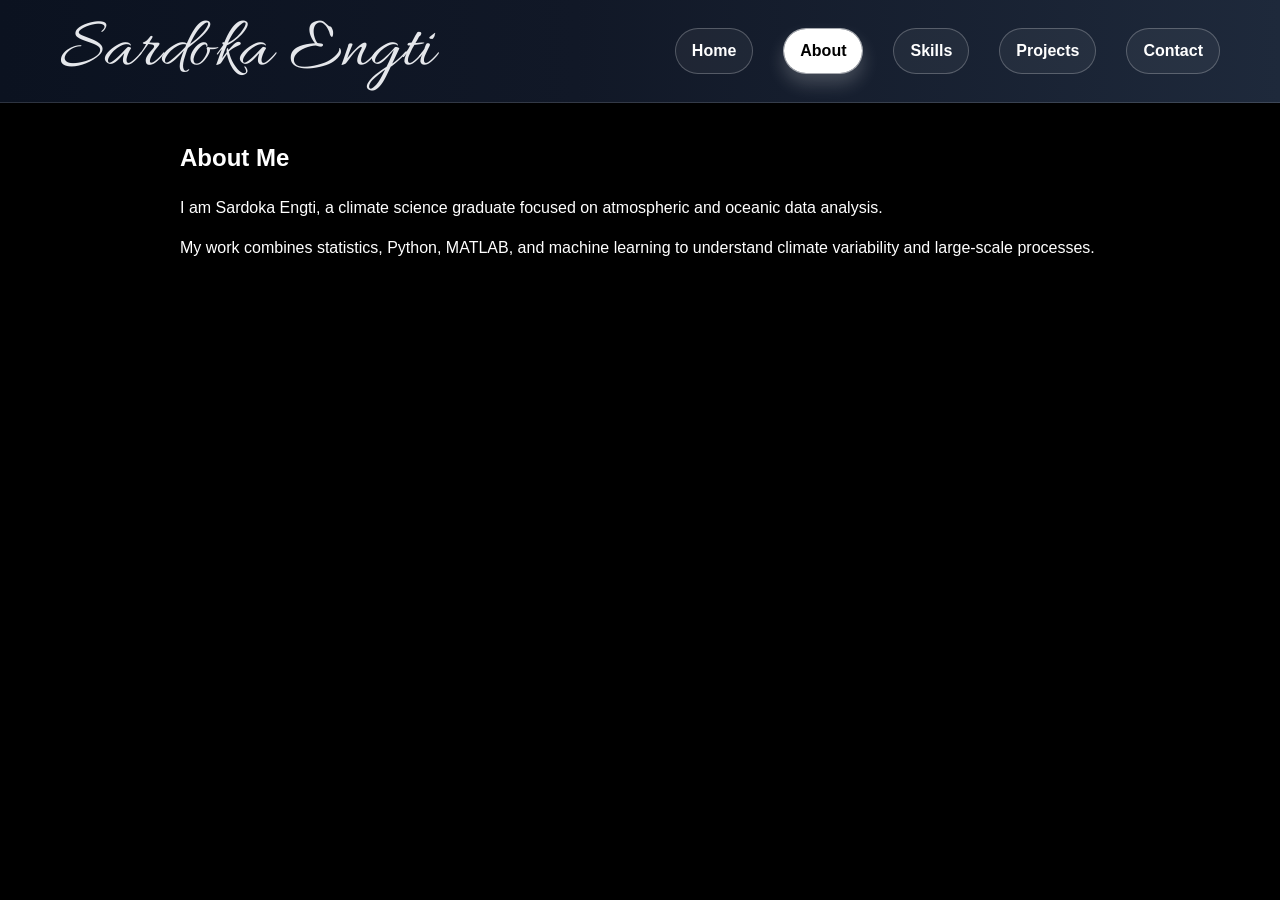
==== about.html @ 3e54db05 "Add files via upload" ====
<!DOCTYPE html>
<html lang="en">
<head>
    <meta charset="UTF-8">
    <meta name="viewport" content="width=device-width, initial-scale=1.0">
    <title>About | Sardoka Engti</title>
    <link rel="stylesheet" href="style.css">
</head>
<body>
    <header>
    <nav class="navbar">
        <h2 class="logo"><a href="index.html">Sardoka Engti</a></h2>
        <ul class="nav-links">
            <li><a href="index.html">Home</a></li>
            <li><a href="about.html" class="active" aria-current="page">About</a></li>
            <li><a href="skills.html">Skills</a></li>
            <li><a href="project.html">Projects</a></li>
            <li><a href="contacts.html">Contact</a></li>
        </ul>
    </nav>
    </header>

    <section class="section reveal">
        <h1 class="reveal">About Me</h1>
        <p class="reveal">I am Sardoka Engti, a climate science graduate focused on atmospheric and oceanic data analysis.</p>
        <p class="reveal">My work combines statistics, Python, MATLAB, and machine learning to understand climate variability and large-scale processes.</p>
    </section>

    <script src="script.js"></script>
</body>
</html>
---- style.css ----
@import url("https://fonts.googleapis.com/css2?family=Allura&display=swap");

/* HEADER */ 
* {
    box-sizing: border-box;
}

body {
    margin: 0;
    font-family: Arial, sans-serif;
    line-height: 1.5;
    color: #ffffff;
    background: #000000;
}

html {
    scroll-padding-top: 100px;
}
header {
    position: fixed;
    top: 0;
    left: 0;
    width: 100%;
    background: linear-gradient(90deg, #0b1220, #111827 45%, #1e293b);
    padding: 15px 60px;
    display: flex;
    align-items: center;
    z-index: 1000;
    border-bottom: 1px solid rgba(255, 255, 255, 0.14);
    box-shadow: 0 6px 24px rgba(0, 0, 0, 0.35);
}

/* NAVBAR CONTAINER */
.navbar {
    display: flex;
    align-items: center;
    justify-content: space-between;
    width: 100%;
}
.section {
    max-width: 960px;
    margin: 0 auto;
    padding: 120px 20px 36px;
}
/* LOGO */
.logo {
    font-family: "Allura", cursive;
    font-size: 72px;
    font-weight: 400;
    line-height: 1;
    letter-spacing: 0.5px;
    color: #e5e7eb;
    margin: 0;
}

.logo a {
    color: inherit;
    text-decoration: none;
}

/* NAV LINKS */
.nav-links {
    list-style: none;
    display: flex;
    gap: 30px;   /* better than margin-right */
    margin: 0;
    padding: 0;
    flex-wrap: wrap;
    align-items: center;
}

.nav-links li {
    display: flex;
}

/* LINK STYLE */
.nav-links a {
    position: relative;
    isolation: isolate;
    overflow: hidden;
    display: inline-flex;
    align-items: center;
    justify-content: center;
    min-height: 42px;
    padding: 10px 16px;
    border-radius: 999px;
    text-decoration: none;
    color: white;
    font-size: 16px;
    font-weight: 600;
    border: 1px solid rgba(255, 255, 255, 0.24);
    background: rgba(255, 255, 255, 0.05);
    transition: transform 0.22s ease, color 0.22s ease, border-color 0.22s ease, box-shadow 0.22s ease, font-size 0.22s ease;
}

.nav-links a::before {
    content: "";
    position: absolute;
    inset: 0;
    z-index: -1;
    opacity: 0;
    background: #ffffff;
    transition: opacity 0.25s ease;
}

/* HOVER EFFECT */
.nav-links a:hover {
    color: #000000;
    transform: translateY(-2px);
    border-color: rgba(255, 255, 255, 0.5);
    box-shadow: 0 10px 18px rgba(255, 255, 255, 0.2);
    font-size: 18px;
}

.nav-links a:hover::before,
.nav-links a.active::before,
.nav-links a:focus-visible::before {
    opacity: 1;
}

.nav-links a.active {
    color: #000000;
    border-color: rgba(255, 255, 255, 0.6);
    box-shadow: 0 10px 18px rgba(255, 255, 255, 0.2);
}

.nav-links a:focus-visible {
    outline: 2px solid #67e8f9;
    outline-offset: 2px;
}

.hero {
    width: 100%;
    max-width: none;
    margin: 0;
    min-height: 100vh;
    min-height: 100svh;
    padding: 140px 5vw 48px;
    color: #ffffff;
    border-radius: 0;
    background:
        radial-gradient(circle at 20% 25%, rgba(34, 211, 238, 0.12), rgba(0, 0, 0, 0) 42%),
        radial-gradient(circle at 80% 75%, rgba(59, 130, 246, 0.1), rgba(0, 0, 0, 0) 40%),
        #000000;
    --sweep-x: -180px;
    --sweep-y: -120px;
    --sweep-opacity: 0.16;
    background-size: 140% 140%;
    animation: hero-bg-pan 14s ease-in-out infinite alternate;
    position: relative;
    overflow: hidden;
    isolation: isolate;
    display: flex;
    flex-direction: column;
    justify-content: center;
}

.hero::before,
.hero::after {
    content: "";
    position: absolute;
    border-radius: 50%;
    filter: blur(16px);
    z-index: -1;
    opacity: 0.5;
}

.hero::before {
    width: 420px;
    height: 420px;
    top: -120px;
    left: -80px;
    background: radial-gradient(circle, rgba(34, 211, 238, 0.25) 0%, rgba(0, 0, 0, 0) 70%);
    animation: drift-one 9s ease-in-out infinite alternate;
}

.hero::after {
    width: 380px;
    height: 380px;
    bottom: -120px;
    right: -80px;
    background: radial-gradient(circle, rgba(59, 130, 246, 0.22) 0%, rgba(0, 0, 0, 0) 72%);
    animation: drift-two 11s ease-in-out infinite alternate;
}

.hero .cinematic-layer {
    position: absolute;
    inset: -20%;
    pointer-events: none;
    z-index: -1;
    background:
        conic-gradient(from 120deg at 50% 50%, rgba(34, 211, 238, 0.1), rgba(0, 0, 0, 0) 28%, rgba(59, 130, 246, 0.08) 52%, rgba(0, 0, 0, 0) 78%, rgba(34, 211, 238, 0.1)),
        repeating-radial-gradient(circle at 50% 50%, rgba(255, 255, 255, 0.02) 0 2px, rgba(0, 0, 0, 0) 2px 6px);
    filter: blur(18px) saturate(125%);
    opacity: 0.42;
    transform-origin: center;
    animation: cinematic-swirl 16s linear infinite, film-grain 0.9s steps(2, end) infinite;
}

.hero .scroll-sweep {
    position: absolute;
    left: -55%;
    top: -60%;
    width: 72%;
    height: 220%;
    pointer-events: none;
    z-index: -1;
    opacity: var(--sweep-opacity);
    background: linear-gradient(102deg, rgba(255, 255, 255, 0), rgba(180, 230, 255, 0.22) 45%, rgba(255, 255, 255, 0));
    filter: blur(24px);
    mix-blend-mode: screen;
    transform: translate3d(var(--sweep-x), var(--sweep-y), 0) rotate(-14deg);
    transition: opacity 0.25s ease;
}

.hero .particle-layer {
    position: absolute;
    inset: 0;
    pointer-events: none;
    z-index: -1;
    overflow: hidden;
}

.hero .particle {
    position: absolute;
    left: var(--x);
    top: var(--y);
    width: var(--size);
    height: var(--size);
    background: rgba(255, 255, 255, var(--alpha));
    border-radius: 999px;
    box-shadow: 0 0 12px rgba(255, 255, 255, 0.22);
    will-change: transform;
    animation: float-particle var(--dur) ease-in-out infinite alternate;
    animation-delay: var(--delay);
}

.hero .particle.rect {
    width: calc(var(--size) * 1.8);
    height: calc(var(--size) * 0.72);
    border-radius: 2px;
}

.hero .particle.circle {
    border-radius: 999px;
}

.hero h1 {
    margin: 0 0 12px;
    font-size: 44px;
    line-height: 1.1;
}

.hero h1 span {
    color: #67e8f9;
    font-size: 0.65em;
}

.typed-role {
    display: inline-block;
    min-height: 1.2em;
}

.typed-role::after {
    content: "|";
    margin-left: 3px;
    color: #ffffff;
    animation: blink-cursor 0.9s step-end infinite;
}

.hero p {
    max-width: 760px;
}

.hero-buttons {
    display: flex;
    gap: 12px;
    align-items: center;
    margin-top: 12px;
    flex-wrap: wrap;
}

.btn {
    display: inline-flex;
    align-items: center;
    justify-content: center;
    gap: 10px;
    min-width: 140px;
    height: 42px;
    padding: 0 20px;
    border-radius: 6px;
    font-weight: 700;
    font-size: 18px;
    line-height: 1;
    text-decoration: none;
    overflow: hidden;
    position: relative;
    transition: transform 0.2s ease, opacity 0.2s ease, background-color 0.2s ease;
}

.btn::after {
    content: "";
    position: absolute;
    top: 0;
    left: -120%;
    width: 60%;
    height: 100%;
    background: linear-gradient(90deg, rgba(255, 255, 255, 0), rgba(255, 255, 255, 0.55), rgba(255, 255, 255, 0));
    transform: skewX(-20deg);
    transition: left 0.45s ease;
}

.btn:hover {
    transform: translateY(-1px);
    opacity: 0.95;
}

.btn:hover::after {
    left: 150%;
}

.btn.primary {
    background: #ffffff;
    color: #000000;
    animation: pulse-cta 2.8s ease-in-out infinite;
}

.btn.primary::before {
    content: "\25B6";
    font-size: 24px;
    line-height: 1;
}

.btn.secondary {
    background: rgba(255, 255, 255, 0.25);
    color: #ffffff;
    backdrop-filter: blur(2px);
}

.btn.secondary::before {
    content: "\24D8";
    font-size: 26px;
    line-height: 1;
}

a {
    color: inherit;
}

.quick-nav h2 {
    margin-top: 0;
    margin-bottom: 14px;
    font-size: 28px;
}

.reveal {
    opacity: 0;
    transform: translateY(28px);
    transition: opacity 0.7s ease, transform 0.7s ease;
}

.reveal.visible {
    opacity: 1;
    transform: translateY(0);
}

.quick-nav {
    max-width: none;
    margin: 0;
    padding: 42px 5vw 28px;
}

.quick-grid {
    display: flex;
    gap: 16px;
    flex-wrap: nowrap;
    overflow-x: auto;
    padding-bottom: 6px;
}

.quick-card {
    flex: 1 0 280px;
    min-height: 170px;
    border-radius: 8px;
    color: #ffffff;
    font-weight: 700;
    font-size: 30px;
    display: flex;
    align-items: center;
    justify-content: center;
    text-decoration: none;
    background-size: cover;
    background-position: center;
    position: relative;
    isolation: isolate;
    transition: transform 0.2s ease, filter 0.2s ease;
}

.quick-card::before {
    content: "";
    position: absolute;
    inset: 0;
    background: rgba(0, 0, 0, 0.38);
    border-radius: inherit;
    z-index: -1;
}

.quick-card:hover {
    transform: translateY(-2px);
    filter: brightness(1.05);
}

.quick-skills {
    background-image: url("image/skills.jpg");
}

.quick-projects {
    background-image: url("image/project.jpg");
}

.quick-contact {
    background-image: url("image/contact.jpeg");
}

.continue-blogs {
    background-image: url("image/blogs.jpg");
}

.continue-reading {
    background-image: url("image/reading.jpeg");
}

.continue-philosophy {
    background-image: url("image/philosphy.jpg");
}

.continue-movies {
    background-image: url("image/ott.jpg");
}

.feature-section {
    max-width: 1150px;
}

.feature-intro {
    margin: 0 0 24px;
    color: #e5e7eb;
    font-size: 18px;
}

.feature-grid {
    display: grid;
    grid-template-columns: repeat(auto-fit, minmax(250px, 1fr));
    gap: 18px;
}

.feature-card {
    border: 1px solid rgba(255, 255, 255, 0.28);
    border-radius: 14px;
    background: linear-gradient(145deg, #111827, #0b1220);
    padding: 22px;
    box-shadow: 0 12px 30px rgba(0, 0, 0, 0.32);
    transition: transform 0.25s ease, border-color 0.25s ease, box-shadow 0.25s ease;
}

.feature-card:hover {
    transform: translateY(-4px);
    border-color: rgba(255, 255, 255, 0.6);
    box-shadow: 0 16px 34px rgba(6, 182, 212, 0.16);
}

.feature-card h2 {
    margin: 0 0 8px;
    font-size: 28px;
}

.feature-card p {
    margin: 0 0 14px;
    font-size: 17px;
    color: #e2e8f0;
}

.skill-tag {
    display: inline-block;
    border-radius: 999px;
    padding: 7px 12px;
    font-size: 13px;
    font-weight: 700;
    letter-spacing: 0.2px;
    background: rgba(103, 232, 249, 0.14);
    border: 1px solid rgba(103, 232, 249, 0.4);
    color: #a5f3fc;
}

.project-grid .project-card h2 {
    color: #ffffff;
}

.project-filters {
    display: flex;
    flex-wrap: wrap;
    gap: 10px;
    margin: 0 0 20px;
}

.filter-btn {
    border: 1px solid rgba(255, 255, 255, 0.34);
    background: rgba(255, 255, 255, 0.06);
    color: #ffffff;
    padding: 8px 14px;
    border-radius: 999px;
    font-size: 14px;
    font-weight: 700;
    cursor: pointer;
    transition: transform 0.2s ease, background-color 0.2s ease, color 0.2s ease, border-color 0.2s ease;
}

.filter-btn:hover,
.filter-btn:focus-visible {
    transform: translateY(-1px);
    border-color: rgba(255, 255, 255, 0.6);
    background: #ffffff;
    color: #000000;
    outline: none;
}

.filter-btn.active {
    background: #ffffff;
    color: #000000;
    border-color: rgba(255, 255, 255, 0.8);
}

.project-card.is-hidden {
    display: none;
}

.contact-hub {
    max-width: 1200px;
    padding-top: 150px;
}

.contact-hub h1 {
    margin: 0 0 6px;
    font-size: 44px;
    color: #ffffff;
}

.contact-intro {
    margin: 0 0 20px;
    color: #ffffff;
}

.contact-grid {
    display: grid;
    grid-template-columns: repeat(auto-fit, minmax(250px, 1fr));
    gap: 18px;
}

.contact-card {
    min-height: 210px;
    border: 4px solid #e5e7eb;
    border-radius: 12px;
    background: #111827;
    color: #ffffff;
    text-decoration: none;
    display: flex;
    flex-direction: column;
    align-items: center;
    justify-content: center;
    text-align: center;
    padding: 20px;
    transition: transform 0.2s ease, box-shadow 0.2s ease;
}

.contact-card:hover {
    transform: translateY(-3px);
    box-shadow: 0 8px 20px rgba(15, 23, 42, 0.22);
}

.contact-icon {
    width: 52px;
    height: 52px;
    border-radius: 50%;
    background: #ffffff;
    color: #000000;
    display: inline-flex;
    align-items: center;
    justify-content: center;
    font-size: 22px;
    font-weight: 700;
    margin-bottom: 10px;
}

.contact-card h2 {
    margin: 6px 0 4px;
    font-size: 38px;
    line-height: 1.2;
}

.contact-card p {
    margin: 0;
    font-size: 29px;
    font-weight: 600;
}

@media (max-width: 768px) {
    header {
        padding: 12px 16px;
    }

    .navbar {
        width: 100%;
        flex-direction: column;
        align-items: flex-start;
        gap: 12px;
    }

    .logo {
        margin-right: 0;
        font-size: 54px;
    }

    .nav-links {
        width: 100%;
        gap: 10px;
        justify-content: flex-start;
    }

    .nav-links a {
        min-height: 40px;
        font-size: 15px;
        padding: 8px 14px;
    }

    .section {
        padding: 140px 16px 24px;
    }

    .hero {
        min-height: 100vh;
        min-height: 100svh;
        padding: 120px 16px 32px;
    }

    .hero h1 {
        font-size: 32px;
    } 

    .btn {
        min-width: 132px;
        height: 40px;
        padding: 0 16px;
    }

    .quick-card {
        flex-basis: 240px;
        min-height: 150px;
        font-size: 18px;
    }

    .quick-nav {
        padding: 28px 16px 20px;
    }

    .contact-hub {
        padding-top: 132px;
    }

    .contact-hub h1 {
        font-size: 34px;
    }

    .contact-card {
        min-height: 180px;
    }

    .contact-card h2 {
        font-size: 28px;
    }

    .contact-card p {
        font-size: 20px;
    }

    .feature-intro {
        font-size: 16px;
    }

    .feature-card h2 {
        font-size: 24px;
    }

    .feature-card p {
        font-size: 15px;
    }

    .project-filters {
        gap: 8px;
    }

    .filter-btn {
        font-size: 13px;
        padding: 7px 12px;
    }
}

@media (prefers-reduced-motion: reduce) {
    .hero {
        animation: none;
    }

    .hero::before,
    .hero::after {
        animation: none;
    }

    .hero .cinematic-layer {
        animation: none;
    }

    .hero .scroll-sweep {
        display: none;
    }

    .hero .particle {
        animation: none;
    }
}

@keyframes blink-cursor {
    50% {
        opacity: 0;
    }
}

@keyframes pulse-cta {
    0%,
    100% {
        box-shadow: 0 0 0 0 rgba(255, 255, 255, 0.08);
    }
    50% {
        box-shadow: 0 0 0 10px rgba(255, 255, 255, 0);
    }
}

@keyframes drift-one {
    0% {
        transform: translate(0, 0) scale(1);
    }
    100% {
        transform: translate(95px, 60px) scale(1.14);
    }
}

@keyframes drift-two {
    0% {
        transform: translate(0, 0) scale(1);
    }
    100% {
        transform: translate(-90px, -55px) scale(1.12);
    }
}

@keyframes hero-bg-pan {
    0% {
        background-position: 0% 0%, 100% 100%, center;
    }
    100% {
        background-position: 15% 10%, 85% 90%, center;
    }
}

@keyframes cinematic-swirl {
    0% {
        transform: rotate(0deg) scale(1);
    }
    50% {
        transform: rotate(180deg) scale(1.08);
    }
    100% {
        transform: rotate(360deg) scale(1);
    }
}

@keyframes film-grain {
    0% {
        transform: translate(0, 0);
    }
    25% {
        transform: translate(1px, -1px);
    }
    50% {
        transform: translate(-1px, 1px);
    }
    75% {
        transform: translate(1px, 1px);
    }
    100% {
        transform: translate(0, 0);
    }
}

@keyframes float-particle {
    0% {
        transform: translate3d(0, 0, 0) rotate(0deg);
    }
    100% {
        transform: translate3d(var(--tx), var(--ty), 0) rotate(var(--rot));
    }
}
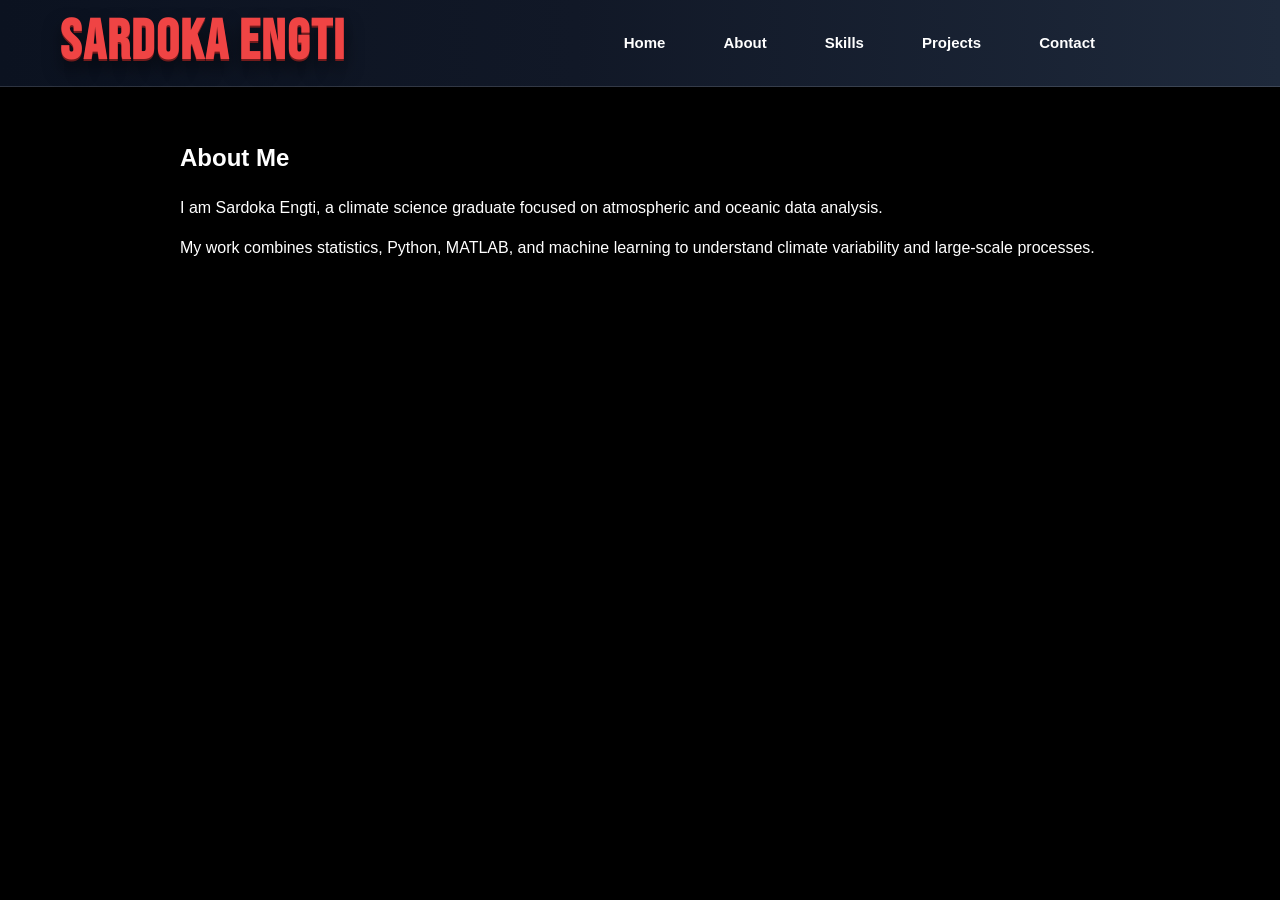
==== commit 99dec446: "Add files via upload" ====
--- a/about.html
+++ b/about.html
@@ -8,7 +8,7 @@
 </head>
 <body>
     <header>
-    <nav class="navbar">
+    <nav class="navbar command-nav">
         <h2 class="logo"><a href="index.html">Sardoka Engti</a></h2>
         <ul class="nav-links">
             <li><a href="index.html">Home</a></li>
@@ -16,7 +16,15 @@
             <li><a href="skills.html">Skills</a></li>
             <li><a href="project.html">Projects</a></li>
             <li><a href="contacts.html">Contact</a></li>
+            <li class="nav-indicator" aria-hidden="true"></li>
         </ul>
+        <div class="nav-status" aria-label="Site status">
+            <span class="status-chip">
+                <span class="chip-dot"></span>
+                Data Stream Live
+            </span>
+            <span class="status-chip">Mode: Research</span>
+        </div>
     </nav>
     </header>
 
--- a/style.css
+++ b/style.css
@@ -1,4 +1,4 @@
-@import url("https://fonts.googleapis.com/css2?family=Allura&display=swap");
+@import url("https://fonts.googleapis.com/css2?family=Bebas+Neue&display=swap");
 
 /* HEADER */ 
 * {
@@ -37,6 +37,16 @@
     justify-content: space-between;
     width: 100%;
 }
+
+.navbar.command-nav {
+    gap: 0;
+}
+
+.navbar.orbital-nav {
+    justify-content: center;
+    min-height: 160px;
+    position: relative;
+}
 .section {
     max-width: 960px;
     margin: 0 auto;
@@ -44,18 +54,60 @@
 }
 /* LOGO */
 .logo {
-    font-family: "Allura", cursive;
-    font-size: 72px;
-    font-weight: 400;
+    font-family: "Bebas Neue", sans-serif;
+    font-size: 56px;
+    font-weight: 700;
     line-height: 1;
-    letter-spacing: 0.5px;
-    color: #e5e7eb;
+    letter-spacing: 1.8px;
+    text-transform: uppercase;
+    color: #ef4444;
     margin: 0;
+    text-shadow: 0 2px 0 rgba(127, 29, 29, 0.9), 0 10px 18px rgba(0, 0, 0, 0.55);
+}
+
+.orbital-nav .logo {
+    position: absolute;
+    left: 50%;
+    top: 50%;
+    transform: translate(-50%, -50%);
+    font-size: 56px;
+    z-index: 2;
+    text-shadow: 0 0 18px rgba(239, 68, 68, 0.28);
+}
+
+.orbital-nav .logo::before,
+.orbital-nav .logo::after {
+    content: "";
+    position: absolute;
+    left: 50%;
+    top: 50%;
+    border-radius: 50%;
+    border: 1px solid rgba(239, 68, 68, 0.42);
+    transform: translate(-50%, -50%);
+    pointer-events: none;
+}
+
+.orbital-nav .logo::before {
+    width: 214px;
+    height: 214px;
+    animation: logo-ring-spin 30s linear infinite;
+}
+
+.orbital-nav .logo::after {
+    width: 168px;
+    height: 168px;
+    border-color: rgba(254, 202, 202, 0.25);
+    animation: logo-ring-spin-reverse 22s linear infinite;
 }
 
 .logo a {
     color: inherit;
     text-decoration: none;
+}
+
+.command-nav .logo {
+    font-size: 56px;
+    text-shadow: 0 2px 0 rgba(127, 29, 29, 0.9), 0 10px 18px rgba(0, 0, 0, 0.55);
 }
 
 /* NAV LINKS */
@@ -69,8 +121,59 @@
     align-items: center;
 }
 
+.command-nav .nav-links {
+    position: relative;
+    background: none;
+    border: none;
+    border-radius: 0;
+    box-shadow: none;
+    backdrop-filter: none;
+    padding: 8px 10px;
+}
+
+.orbital-nav .nav-links {
+    position: relative;
+    width: 640px;
+    height: 148px;
+    margin: 0;
+    display: block;
+}
+
 .nav-links li {
     display: flex;
+}
+
+.orbital-nav .nav-links li {
+    position: absolute;
+    left: 50%;
+    top: 50%;
+    display: block;
+    animation: orbit-item-drift 6.4s ease-in-out infinite;
+}
+
+.orbital-nav .nav-links li:nth-child(1) {
+    transform: translate(-254px, -26px);
+    animation-delay: 0ms;
+}
+
+.orbital-nav .nav-links li:nth-child(2) {
+    transform: translate(-136px, 46px);
+    animation-delay: 220ms;
+}
+
+.orbital-nav .nav-links li:nth-child(3) {
+    transform: translate(0, 74px);
+    animation-delay: 440ms;
+}
+
+.orbital-nav .nav-links li:nth-child(4) {
+    transform: translate(136px, 46px);
+    animation-delay: 660ms;
+}
+
+.orbital-nav .nav-links li:nth-child(5) {
+    transform: translate(254px, -26px);
+    animation-delay: 880ms;
 }
 
 /* LINK STYLE */
@@ -83,14 +186,53 @@
     justify-content: center;
     min-height: 42px;
     padding: 10px 16px;
-    border-radius: 999px;
+    border-radius: 0;
     text-decoration: none;
     color: white;
     font-size: 16px;
     font-weight: 600;
-    border: 1px solid rgba(255, 255, 255, 0.24);
-    background: rgba(255, 255, 255, 0.05);
-    transition: transform 0.22s ease, color 0.22s ease, border-color 0.22s ease, box-shadow 0.22s ease, font-size 0.22s ease;
+    border: none;
+    background: transparent;
+    transition: none;
+}
+
+.command-nav .nav-links a {
+    border-color: transparent;
+    background: transparent;
+    box-shadow: none;
+    min-height: 38px;
+    font-size: 15px;
+    padding: 8px 14px;
+    transform-origin: center;
+    transition: transform 0.2s ease, color 0.2s ease, opacity 0.2s ease;
+}
+
+.command-nav .nav-links a::before {
+    display: none;
+}
+
+.orbital-nav .nav-links a {
+    min-height: 38px;
+    padding: 8px 14px;
+    font-size: 14px;
+    background: rgba(15, 23, 42, 0.6);
+    backdrop-filter: blur(3px);
+    box-shadow: 0 8px 16px rgba(2, 6, 23, 0.32);
+}
+
+.orbital-nav .nav-links a::after {
+    content: "";
+    position: absolute;
+    left: 50%;
+    top: 50%;
+    width: 0;
+    height: 2px;
+    transform: translate(-50%, -50%);
+    border-radius: 999px;
+    background: linear-gradient(90deg, rgba(239, 68, 68, 0), rgba(239, 68, 68, 0.85), rgba(239, 68, 68, 0));
+    opacity: 0;
+    transition: width 0.28s ease, opacity 0.28s ease;
+    pointer-events: none;
 }
 
 .nav-links a::before {
@@ -98,35 +240,95 @@
     position: absolute;
     inset: 0;
     z-index: -1;
-    opacity: 0;
-    background: #ffffff;
-    transition: opacity 0.25s ease;
+    display: none;
 }
 
 /* HOVER EFFECT */
 .nav-links a:hover {
-    color: #000000;
-    transform: translateY(-2px);
-    border-color: rgba(255, 255, 255, 0.5);
-    box-shadow: 0 10px 18px rgba(255, 255, 255, 0.2);
-    font-size: 18px;
+    color: #ffffff;
+    transform: none;
+    box-shadow: none;
+    font-size: 16px;
+}
+
+.command-nav .nav-links a:hover {
+    color: #ef4444;
+    transform: scale(1.18);
+    font-size: 15px;
+    box-shadow: none;
+}
+
+.command-nav .nav-links:hover a {
+    transform: scale(0.86);
+    opacity: 0.78;
+}
+
+.command-nav .nav-links:hover a:hover {
+    transform: scale(1.18);
+    opacity: 1;
+}
+
+.orbital-nav .nav-links a:hover::after,
+.orbital-nav .nav-links a:focus-visible::after {
+    width: 140%;
+    opacity: 1;
 }
 
 .nav-links a:hover::before,
 .nav-links a.active::before,
 .nav-links a:focus-visible::before {
-    opacity: 1;
+    opacity: 0;
 }
 
 .nav-links a.active {
-    color: #000000;
-    border-color: rgba(255, 255, 255, 0.6);
-    box-shadow: 0 10px 18px rgba(255, 255, 255, 0.2);
+    color: #ffffff;
+    text-decoration: none;
+    box-shadow: none;
+}
+
+.command-nav .nav-links a.active {
+    color: #ffffff;
+    border-color: transparent;
+    box-shadow: none;
 }
 
 .nav-links a:focus-visible {
-    outline: 2px solid #67e8f9;
+    outline: 2px solid #ef4444;
     outline-offset: 2px;
+}
+
+.nav-indicator {
+    display: none;
+}
+
+.command-nav .nav-links li:not(.nav-indicator),
+.command-nav .nav-links a {
+    position: relative;
+    z-index: 1;
+}
+
+.nav-status {
+    display: none;
+}
+
+.status-chip {
+    display: none;
+    align-items: center;
+    gap: 8px;
+    min-height: 34px;
+    padding: 2px 4px;
+    border-radius: 999px;
+    border: none;
+    background: transparent;
+    color: #cbd5e1;
+    font-size: 12px;
+    font-weight: 700;
+    letter-spacing: 0.45px;
+    text-transform: uppercase;
+}
+
+.chip-dot {
+    display: none;
 }
 
 .hero {
@@ -139,8 +341,8 @@
     color: #ffffff;
     border-radius: 0;
     background:
-        radial-gradient(circle at 20% 25%, rgba(34, 211, 238, 0.12), rgba(0, 0, 0, 0) 42%),
-        radial-gradient(circle at 80% 75%, rgba(59, 130, 246, 0.1), rgba(0, 0, 0, 0) 40%),
+        radial-gradient(circle at 20% 25%, rgba(239, 68, 68, 0.12), rgba(0, 0, 0, 0) 42%),
+        radial-gradient(circle at 80% 75%, rgba(239, 68, 68, 0.1), rgba(0, 0, 0, 0) 40%),
         #000000;
     --sweep-x: -180px;
     --sweep-y: -120px;
@@ -155,6 +357,133 @@
     justify-content: center;
 }
 
+.hero-layout {
+    width: min(1200px, 100%);
+    margin: 0 auto;
+    display: grid;
+    grid-template-columns: minmax(0, 1.15fr) minmax(320px, 0.85fr);
+    gap: 28px;
+    align-items: center;
+}
+
+.hero-copy {
+    max-width: 760px;
+}
+
+.hero-right {
+    display: grid;
+    gap: 14px;
+}
+
+.climate-orb-panel {
+    display: grid;
+    grid-template-columns: 130px 1fr;
+    align-items: center;
+    gap: 14px;
+    border: 1px solid rgba(148, 163, 184, 0.3);
+    border-radius: 16px;
+    padding: 14px;
+    background: linear-gradient(135deg, rgba(11, 18, 32, 0.9), rgba(30, 41, 59, 0.82));
+    box-shadow: 0 12px 26px rgba(0, 0, 0, 0.36);
+}
+
+.climate-orb {
+    width: 116px;
+    height: 116px;
+    border-radius: 50%;
+    position: relative;
+    overflow: hidden;
+    background:
+        radial-gradient(circle at 35% 30%, rgba(239, 68, 68, 0.85), rgba(239, 68, 68, 0.25) 32%, rgba(2, 6, 23, 0.2) 58%),
+        radial-gradient(circle at 64% 70%, rgba(16, 185, 129, 0.5), rgba(0, 0, 0, 0) 55%),
+        linear-gradient(160deg, #0f172a, #1e293b 52%, #0b1220);
+    box-shadow: inset -16px -18px 28px rgba(2, 6, 23, 0.55), 0 0 26px rgba(239, 68, 68, 0.28);
+}
+
+.climate-orb::before {
+    content: "";
+    position: absolute;
+    inset: -10% -25%;
+    background:
+        radial-gradient(ellipse at 26% 35%, rgba(15, 118, 110, 0.85) 0 12%, rgba(0, 0, 0, 0) 20%),
+        radial-gradient(ellipse at 62% 60%, rgba(6, 95, 70, 0.82) 0 15%, rgba(0, 0, 0, 0) 22%),
+        radial-gradient(ellipse at 78% 34%, rgba(4, 120, 87, 0.85) 0 10%, rgba(0, 0, 0, 0) 18%);
+    opacity: 0.8;
+    animation: orb-spin 22s linear infinite;
+}
+
+.climate-orb::after {
+    content: "";
+    position: absolute;
+    inset: 0;
+    background: repeating-linear-gradient(0deg, rgba(148, 163, 184, 0.14) 0 1px, rgba(0, 0, 0, 0) 1px 12px);
+    opacity: 0.45;
+}
+
+.orb-ring {
+    position: absolute;
+    border: 1px solid rgba(254, 202, 202, 0.42);
+    border-radius: 50%;
+}
+
+.orb-ring-a {
+    inset: -8px;
+}
+
+.orb-ring-b {
+    inset: 12px;
+}
+
+.orb-ring-c {
+    inset: 28px;
+}
+
+.orb-dot {
+    position: absolute;
+    width: 8px;
+    height: 8px;
+    border-radius: 50%;
+    background: #ef4444;
+    box-shadow: 0 0 12px rgba(239, 68, 68, 0.9);
+}
+
+.orb-dot-a {
+    top: 14px;
+    left: 74px;
+    animation: orbit-float 4.8s ease-in-out infinite;
+}
+
+.orb-dot-b {
+    top: 82px;
+    left: 20px;
+    animation: orbit-float 5.6s ease-in-out infinite 0.9s;
+}
+
+.orb-dot-c {
+    top: 54px;
+    left: 92px;
+    animation: orbit-float 6.2s ease-in-out infinite 0.6s;
+}
+
+.orb-caption {
+    display: grid;
+    gap: 4px;
+}
+
+.orb-label {
+    margin: 0;
+    font-size: 15px;
+    letter-spacing: 0.6px;
+    text-transform: uppercase;
+    color: #ef4444;
+}
+
+.orb-meta {
+    margin: 0;
+    color: #e2e8f0;
+    font-size: 14px;
+}
+
 .hero::before,
 .hero::after {
     content: "";
@@ -170,7 +499,7 @@
     height: 420px;
     top: -120px;
     left: -80px;
-    background: radial-gradient(circle, rgba(34, 211, 238, 0.25) 0%, rgba(0, 0, 0, 0) 70%);
+    background: radial-gradient(circle, rgba(239, 68, 68, 0.25) 0%, rgba(0, 0, 0, 0) 70%);
     animation: drift-one 9s ease-in-out infinite alternate;
 }
 
@@ -179,7 +508,7 @@
     height: 380px;
     bottom: -120px;
     right: -80px;
-    background: radial-gradient(circle, rgba(59, 130, 246, 0.22) 0%, rgba(0, 0, 0, 0) 72%);
+    background: radial-gradient(circle, rgba(239, 68, 68, 0.22) 0%, rgba(0, 0, 0, 0) 72%);
     animation: drift-two 11s ease-in-out infinite alternate;
 }
 
@@ -189,7 +518,7 @@
     pointer-events: none;
     z-index: -1;
     background:
-        conic-gradient(from 120deg at 50% 50%, rgba(34, 211, 238, 0.1), rgba(0, 0, 0, 0) 28%, rgba(59, 130, 246, 0.08) 52%, rgba(0, 0, 0, 0) 78%, rgba(34, 211, 238, 0.1)),
+        conic-gradient(from 120deg at 50% 50%, rgba(239, 68, 68, 0.1), rgba(0, 0, 0, 0) 28%, rgba(239, 68, 68, 0.08) 52%, rgba(0, 0, 0, 0) 78%, rgba(239, 68, 68, 0.1)),
         repeating-radial-gradient(circle at 50% 50%, rgba(255, 255, 255, 0.02) 0 2px, rgba(0, 0, 0, 0) 2px 6px);
     filter: blur(18px) saturate(125%);
     opacity: 0.42;
@@ -252,7 +581,7 @@
 }
 
 .hero h1 span {
-    color: #67e8f9;
+    color: #ef4444;
     font-size: 0.65em;
 }
 
@@ -270,6 +599,164 @@
 
 .hero p {
     max-width: 760px;
+}
+
+.hero-data {
+    border: 1px solid rgba(239, 68, 68, 0.28);
+    border-radius: 16px;
+    padding: 18px;
+    background:
+        linear-gradient(160deg, rgba(15, 23, 42, 0.84), rgba(30, 41, 59, 0.88)),
+        radial-gradient(circle at 10% 10%, rgba(239, 68, 68, 0.18), rgba(0, 0, 0, 0) 40%);
+    box-shadow: 0 18px 36px rgba(0, 0, 0, 0.42);
+    backdrop-filter: blur(3px);
+}
+
+.dataset-strip {
+    border: 1px solid rgba(148, 163, 184, 0.35);
+    border-radius: 14px;
+    padding: 12px;
+    background: linear-gradient(150deg, rgba(15, 23, 42, 0.86), rgba(30, 41, 59, 0.78));
+}
+
+.dataset-title {
+    margin: 0 0 10px;
+    font-size: 12px;
+    letter-spacing: 0.85px;
+    text-transform: uppercase;
+    color: #fecaca;
+}
+
+.mini-bars {
+    height: 124px;
+    display: grid;
+    grid-template-columns: repeat(6, minmax(0, 1fr));
+    gap: 10px;
+    align-items: end;
+}
+
+.mini-bar {
+    height: 100%;
+    position: relative;
+    display: flex;
+    align-items: flex-end;
+    justify-content: center;
+}
+
+.mini-bar::before {
+    content: "";
+    width: 100%;
+    height: calc(var(--bar, 0) * 1%);
+    border-radius: 6px 6px 2px 2px;
+    background: linear-gradient(180deg, #ef4444, #ef4444);
+    box-shadow: 0 8px 14px rgba(37, 99, 235, 0.22);
+    transform: scaleY(0);
+    transform-origin: bottom center;
+}
+
+.dataset-strip.is-animated .mini-bar::before {
+    animation: bar-rise 850ms ease-out forwards;
+    animation-delay: var(--bar-delay, 0ms);
+}
+
+.mini-bar span {
+    position: absolute;
+    bottom: -22px;
+    font-size: 11px;
+    font-weight: 700;
+    color: #cbd5e1;
+}
+
+.dataset-note {
+    margin: 28px 0 0;
+    color: #94a3b8;
+    font-size: 12px;
+}
+
+.data-kicker {
+    margin: 0 0 4px;
+    font-size: 12px;
+    letter-spacing: 1.2px;
+    text-transform: uppercase;
+    color: #ef4444;
+}
+
+.hero-data h2 {
+    margin: 0 0 12px;
+    font-size: 24px;
+    line-height: 1.2;
+}
+
+.data-grid {
+    display: grid;
+    grid-template-columns: repeat(2, minmax(0, 1fr));
+    gap: 10px;
+}
+
+.data-card {
+    border: 1px solid rgba(148, 163, 184, 0.35);
+    border-radius: 10px;
+    padding: 10px;
+    background: linear-gradient(145deg, rgba(15, 23, 42, 0.84), rgba(30, 41, 59, 0.65));
+}
+
+.metric-label {
+    margin: 0 0 4px;
+    color: #cbd5e1;
+    font-size: 12px;
+}
+
+.metric-value {
+    margin: 0;
+    font-size: 24px;
+    font-weight: 800;
+    color: #f8fafc;
+}
+
+.spark {
+    display: block;
+    margin-top: 8px;
+    height: 6px;
+    border-radius: 999px;
+    background-color: rgba(148, 163, 184, 0.24);
+    overflow: hidden;
+    position: relative;
+}
+
+.spark::after {
+    content: "";
+    position: absolute;
+    inset: 0 auto 0 0;
+    width: var(--spark-width, 70%);
+    border-radius: inherit;
+    background: linear-gradient(90deg, #ef4444, #ef4444);
+    transform: scaleX(0);
+    transform-origin: left center;
+}
+
+.hero-data.is-animated .spark::after {
+    animation: spark-grow 900ms ease-out forwards;
+    animation-delay: var(--spark-delay, 0ms);
+}
+
+.spark-temp {
+    --spark-width: 82%;
+    --spark-delay: 80ms;
+}
+
+.spark-rain {
+    --spark-width: 58%;
+    --spark-delay: 180ms;
+}
+
+.spark-model {
+    --spark-width: 95%;
+    --spark-delay: 280ms;
+}
+
+.spark-sat {
+    --spark-width: 76%;
+    --spark-delay: 380ms;
 }
 
 .hero-buttons {
@@ -371,29 +858,43 @@
 }
 
 .quick-grid {
-    display: flex;
+    display: grid;
+    grid-template-columns: repeat(12, minmax(0, 1fr));
+    grid-auto-rows: 76px;
     gap: 16px;
-    flex-wrap: nowrap;
-    overflow-x: auto;
-    padding-bottom: 6px;
+    padding-bottom: 10px;
 }
 
 .quick-card {
-    flex: 1 0 280px;
-    min-height: 170px;
+    min-height: 0;
     border-radius: 8px;
     color: #ffffff;
     font-weight: 700;
-    font-size: 30px;
+    font-size: 22px;
     display: flex;
-    align-items: center;
-    justify-content: center;
+    flex-direction: column;
+    align-items: flex-start;
+    justify-content: flex-end;
     text-decoration: none;
     background-size: cover;
     background-position: center;
     position: relative;
     isolation: isolate;
-    transition: transform 0.2s ease, filter 0.2s ease;
+    padding: 16px;
+    overflow: hidden;
+    transition: transform 0.25s ease, filter 0.25s ease;
+}
+
+.quick-title {
+    display: block;
+    margin-bottom: 4px;
+}
+
+.quick-meta {
+    display: block;
+    font-size: 12px;
+    font-weight: 600;
+    color: rgba(226, 232, 240, 0.95);
 }
 
 .quick-card::before {
@@ -405,37 +906,236 @@
     z-index: -1;
 }
 
-.quick-card:hover {
-    transform: translateY(-2px);
-    filter: brightness(1.05);
+.quick-grid:hover .quick-card {
+    transform: scale(0.82);
+    filter: brightness(0.75);
+}
+
+.quick-grid:hover .quick-card:hover {
+    transform: scale(1.2) translateY(-4px);
+    filter: brightness(1.15);
+    z-index: 3;
+}
+
+.explore-grid .quick-card:nth-child(1) {
+    grid-column: span 4;
+    grid-row: span 2;
+}
+
+.explore-grid .quick-card:nth-child(2) {
+    grid-column: span 5;
+    grid-row: span 3;
+}
+
+.explore-grid .quick-card:nth-child(3) {
+    grid-column: span 3;
+    grid-row: span 2;
+}
+
+.continue-grid .quick-card:nth-child(1) {
+    grid-column: span 3;
+    grid-row: span 2;
+}
+
+.continue-grid .quick-card:nth-child(2) {
+    grid-column: span 5;
+    grid-row: span 2;
+}
+
+.continue-grid .quick-card:nth-child(3) {
+    grid-column: span 4;
+    grid-row: span 3;
+}
+
+.continue-grid .quick-card:nth-child(4) {
+    grid-column: span 8;
+    grid-row: span 1;
 }
 
 .quick-skills {
-    background-image: url("image/skills.jpg");
+    background: linear-gradient(135deg, #1f2937, #374151);
 }
 
 .quick-projects {
-    background-image: url("image/project.jpg");
+    background: linear-gradient(135deg, #1f2937, #374151);
 }
 
 .quick-contact {
-    background-image: url("image/contact.jpeg");
+    background: linear-gradient(135deg, #1f2937, #374151);
 }
 
 .continue-blogs {
-    background-image: url("image/blogs.jpg");
+    background: linear-gradient(135deg, #1f2937, #374151);
 }
 
 .continue-reading {
-    background-image: url("image/reading.jpeg");
+    background: linear-gradient(135deg, #1f2937, #374151);
 }
 
 .continue-philosophy {
-    background-image: url("image/philosphy.jpg");
+    background: linear-gradient(135deg, #1f2937, #374151);
 }
 
 .continue-movies {
-    background-image: url("image/ott.jpg");
+    background: linear-gradient(135deg, #1f2937, #374151);
+}
+
+.skills-lab {
+    max-width: none;
+    margin: 0;
+    padding: 158px 5vw 48px;
+    background: linear-gradient(180deg, #080b12 0%, #0b0f17 100%);
+}
+
+.skill-group {
+    margin: 0 0 38px;
+}
+
+.skill-group h2 {
+    margin: 0 0 18px;
+    text-align: center;
+    font-size: 40px;
+    font-weight: 800;
+    color: #f3f4f6;
+    position: relative;
+}
+
+.skill-group h2::after {
+    content: "";
+    position: absolute;
+    left: 50%;
+    bottom: -6px;
+    transform: translateX(-50%);
+    width: 96px;
+    height: 2px;
+    border-radius: 999px;
+    background: linear-gradient(90deg, rgba(239, 68, 68, 0.1), #ef4444 40%, #ef4444 60%, rgba(239, 68, 68, 0.1));
+}
+
+.skill-card-grid {
+    display: grid;
+    grid-template-columns: repeat(auto-fit, minmax(170px, 1fr));
+    gap: 16px;
+}
+
+.skill-tile {
+    min-height: 196px;
+    border-radius: 10px;
+    border: 1px solid rgba(255, 255, 255, 0.05);
+    background: linear-gradient(180deg, rgba(24, 24, 27, 0.96), rgba(17, 24, 39, 0.94));
+    box-shadow: 0 10px 18px rgba(0, 0, 0, 0.35);
+    padding: 20px 12px;
+    text-align: center;
+    transition: transform 0.22s ease, box-shadow 0.22s ease, border-color 0.22s ease;
+}
+
+.skill-tile:hover {
+    transform: translateY(-3px);
+    border-color: rgba(239, 68, 68, 0.4);
+    box-shadow: 0 14px 24px rgba(0, 0, 0, 0.5);
+}
+
+.tile-icon {
+    width: 38px;
+    height: 38px;
+    border-radius: 50%;
+    margin: 0 auto 14px;
+    display: inline-flex;
+    align-items: center;
+    justify-content: center;
+    border: 1px solid rgba(239, 68, 68, 0.8);
+    color: #ef4444;
+    font-size: 12px;
+    font-weight: 800;
+    letter-spacing: 0.3px;
+    text-transform: uppercase;
+}
+
+.skill-tile h3 {
+    margin: 0 0 8px;
+    color: #f9fafb;
+    font-size: 20px;
+    line-height: 1.25;
+}
+
+.skill-tile p {
+    margin: 0;
+    color: #94a3b8;
+    font-size: 14px;
+    line-height: 1.35;
+}
+
+.notebook {
+    max-width: none;
+    margin: 0;
+    padding: 48px 5vw 40px;
+}
+
+.notebook h2 {
+    margin: 0 0 8px;
+    font-size: 32px;
+}
+
+.notebook-intro {
+    margin: 0 0 18px;
+    color: #cbd5e1;
+}
+
+.notebook-grid {
+    display: grid;
+    grid-template-columns: repeat(3, minmax(0, 1fr));
+    gap: 16px;
+}
+
+.note-card {
+    border: 1px solid rgba(148, 163, 184, 0.34);
+    border-radius: 14px;
+    padding: 16px;
+    background:
+        linear-gradient(165deg, rgba(15, 23, 42, 0.88), rgba(30, 41, 59, 0.7));
+    position: relative;
+}
+
+.note-card::before {
+    content: "";
+    position: absolute;
+    top: -7px;
+    left: 16px;
+    width: 64px;
+    height: 10px;
+    border-radius: 999px;
+    background: rgba(239, 68, 68, 0.32);
+}
+
+.note-date {
+    margin: 0 0 8px;
+    font-size: 12px;
+    letter-spacing: 0.6px;
+    text-transform: uppercase;
+    color: #fca5a5;
+}
+
+.note-card h3 {
+    margin: 0 0 6px;
+    font-size: 22px;
+    line-height: 1.2;
+}
+
+.note-card p {
+    margin: 0 0 12px;
+    color: #fee2e2;
+}
+
+.note-tag {
+    display: inline-block;
+    padding: 6px 10px;
+    border-radius: 999px;
+    font-size: 12px;
+    font-weight: 700;
+    letter-spacing: 0.2px;
+    color: #fecaca;
+    border: 1px solid rgba(239, 68, 68, 0.45);
+    background: rgba(6, 182, 212, 0.16);
 }
 
 .feature-section {
@@ -487,9 +1187,9 @@
     font-size: 13px;
     font-weight: 700;
     letter-spacing: 0.2px;
-    background: rgba(103, 232, 249, 0.14);
-    border: 1px solid rgba(103, 232, 249, 0.4);
-    color: #a5f3fc;
+    background: rgba(239, 68, 68, 0.14);
+    border: 1px solid rgba(239, 68, 68, 0.4);
+    color: #fecaca;
 }
 
 .project-grid .project-card h2 {
@@ -532,6 +1232,47 @@
 
 .project-card.is-hidden {
     display: none;
+}
+
+@keyframes spark-grow {
+    from {
+        transform: scaleX(0);
+    }
+
+    to {
+        transform: scaleX(1);
+    }
+}
+
+@keyframes bar-rise {
+    from {
+        transform: scaleY(0);
+    }
+
+    to {
+        transform: scaleY(1);
+    }
+}
+
+@keyframes orb-spin {
+    from {
+        transform: translateX(0);
+    }
+
+    to {
+        transform: translateX(36%);
+    }
+}
+
+@keyframes orbit-float {
+    0%,
+    100% {
+        transform: translateY(0);
+    }
+
+    50% {
+        transform: translateY(-5px);
+    }
 }
 
 .contact-hub {
@@ -615,9 +1356,26 @@
         gap: 12px;
     }
 
+    .navbar.orbital-nav {
+        justify-content: flex-start;
+        min-height: auto;
+    }
+
     .logo {
         margin-right: 0;
         font-size: 54px;
+    }
+
+    .orbital-nav .logo {
+        position: static;
+        left: auto;
+        top: auto;
+        transform: none;
+    }
+
+    .orbital-nav .logo::before,
+    .orbital-nav .logo::after {
+        display: none;
     }
 
     .nav-links {
@@ -626,6 +1384,60 @@
         justify-content: flex-start;
     }
 
+    .command-nav .logo {
+        font-size: 54px;
+    }
+
+    .command-nav .nav-links {
+        padding: 10px;
+    }
+
+    .command-nav .nav-links a {
+        border: none;
+        background: transparent;
+        color: #ffffff;
+        transform: none;
+        opacity: 1;
+    }
+
+    .command-nav .nav-links a:hover,
+    .command-nav .nav-links a.active {
+        background: transparent;
+        color: #ef4444;
+        transform: none;
+        font-size: 15px;
+    }
+
+    .command-nav .nav-links:hover a,
+    .command-nav .nav-links:hover a:hover {
+        transform: none;
+        opacity: 1;
+    }
+
+    .nav-indicator {
+        display: none;
+    }
+
+    .nav-status {
+        width: 100%;
+    }
+
+    .orbital-nav .nav-links {
+        position: static;
+        width: 100%;
+        height: auto;
+        display: flex;
+        gap: 10px;
+    }
+
+    .orbital-nav .nav-links li {
+        position: static;
+        left: auto;
+        top: auto;
+        transform: none;
+        animation: none;
+    }
+
     .nav-links a {
         min-height: 40px;
         font-size: 15px;
@@ -642,6 +1454,33 @@
         padding: 120px 16px 32px;
     }
 
+    .hero-layout {
+        grid-template-columns: 1fr;
+        gap: 16px;
+    }
+
+    .climate-orb-panel {
+        grid-template-columns: 1fr;
+        justify-items: center;
+        text-align: center;
+    }
+
+    .orb-caption {
+        justify-items: center;
+    }
+
+    .hero-data h2 {
+        font-size: 20px;
+    }
+
+    .data-grid {
+        grid-template-columns: 1fr;
+    }
+
+    .mini-bars {
+        gap: 6px;
+    }
+
     .hero h1 {
         font-size: 32px;
     } 
@@ -653,8 +1492,7 @@
     }
 
     .quick-card {
-        flex-basis: 240px;
-        min-height: 150px;
+        min-height: 140px;
         font-size: 18px;
     }
 
@@ -662,8 +1500,65 @@
         padding: 28px 16px 20px;
     }
 
+    .quick-grid {
+        grid-template-columns: 1fr;
+        grid-auto-rows: auto;
+    }
+
+    .quick-grid .quick-card {
+        grid-column: auto;
+        grid-row: auto;
+    }
+
+    .quick-grid:hover .quick-card,
+    .quick-grid:hover .quick-card:hover {
+        transform: none;
+        filter: none;
+    }
+
     .contact-hub {
         padding-top: 132px;
+    }
+
+    .notebook {
+        padding: 30px 16px 26px;
+    }
+
+    .notebook h2 {
+        font-size: 26px;
+    }
+
+    .notebook-grid {
+        grid-template-columns: 1fr;
+    }
+
+    .skills-lab {
+        padding: 146px 16px 28px;
+    }
+
+    .skill-group {
+        margin-bottom: 30px;
+    }
+
+    .skill-group h2 {
+        font-size: 30px;
+    }
+
+    .skill-card-grid {
+        grid-template-columns: repeat(2, minmax(0, 1fr));
+    }
+
+    .skill-tile {
+        min-height: 176px;
+        padding: 16px 10px;
+    }
+
+    .skill-tile h3 {
+        font-size: 17px;
+    }
+
+    .skill-tile p {
+        font-size: 13px;
     }
 
     .contact-hub h1 {
@@ -725,11 +1620,86 @@
     .hero .particle {
         animation: none;
     }
+
+    .orbital-nav .logo::before,
+    .orbital-nav .logo::after,
+    .orbital-nav .nav-links li {
+        animation: none;
+    }
+
+    .chip-dot {
+        animation: none;
+    }
+
+    .climate-orb::before,
+    .orb-dot {
+        animation: none;
+    }
+
+    .dataset-strip.is-animated .mini-bar::before,
+    .hero-data.is-animated .spark::after {
+        animation: none;
+        transform: scaleX(1);
+    }
+
+    .dataset-strip.is-animated .mini-bar::before {
+        transform: scaleY(1);
+    }
+}
+
+@media (max-width: 520px) {
+    .skill-card-grid {
+        grid-template-columns: 1fr;
+    }
 }
 
 @keyframes blink-cursor {
     50% {
         opacity: 0;
+    }
+}
+
+@keyframes chip-pulse {
+    0%,
+    100% {
+        transform: scale(1);
+        opacity: 1;
+    }
+
+    50% {
+        transform: scale(0.75);
+        opacity: 0.55;
+    }
+}
+
+@keyframes logo-ring-spin {
+    from {
+        transform: translate(-50%, -50%) rotate(0deg);
+    }
+
+    to {
+        transform: translate(-50%, -50%) rotate(360deg);
+    }
+}
+
+@keyframes logo-ring-spin-reverse {
+    from {
+        transform: translate(-50%, -50%) rotate(360deg);
+    }
+
+    to {
+        transform: translate(-50%, -50%) rotate(0deg);
+    }
+}
+
+@keyframes orbit-item-drift {
+    0%,
+    100% {
+        margin-top: 0;
+    }
+
+    50% {
+        margin-top: -4px;
     }
 }
 
@@ -808,3 +1778,4 @@
         transform: translate3d(var(--tx), var(--ty), 0) rotate(var(--rot));
     }
 }
+
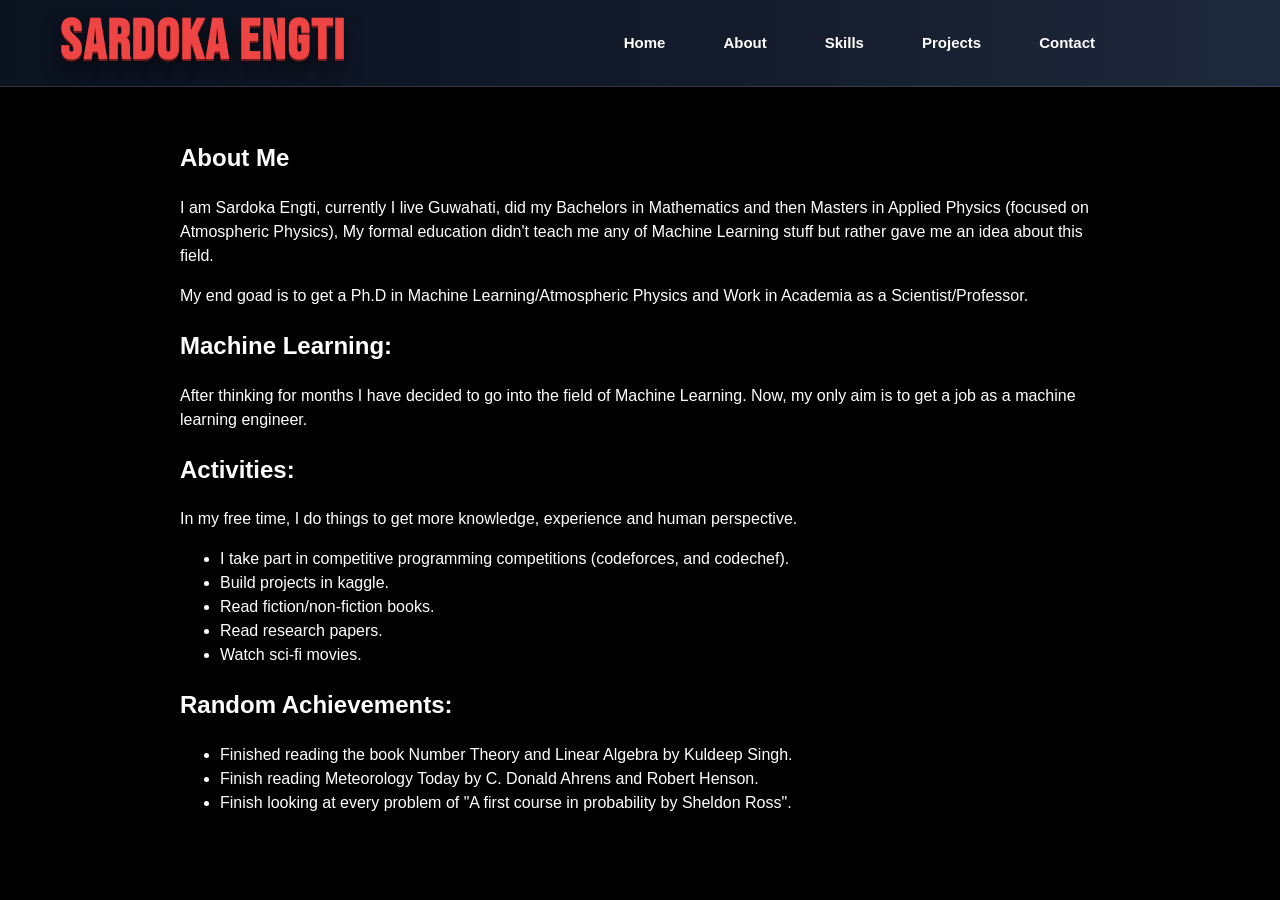
==== commit f962c493: "Add files via upload" ====
--- a/about.html
+++ b/about.html
@@ -30,10 +30,29 @@
 
     <section class="section reveal">
         <h1 class="reveal">About Me</h1>
-        <p class="reveal">I am Sardoka Engti, a climate science graduate focused on atmospheric and oceanic data analysis.</p>
-        <p class="reveal">My work combines statistics, Python, MATLAB, and machine learning to understand climate variability and large-scale processes.</p>
+        <p class="reveal">I am Sardoka Engti, currently I live Guwahati, did my Bachelors in Mathematics and then Masters in Applied Physics (focused on Atmospheric Physics), My formal education didn't teach me any of Machine Learning stuff but rather gave me an idea about this field.</p>
+        <p class="reveal">My end goad is to get a Ph.D in Machine Learning/Atmospheric Physics and Work in Academia as a Scientist/Professor.</p>
+        <h2 class="reveal">Machine Learning:</h2>
+        <p class="reveal">After thinking for months I have decided to go into the field of Machine Learning. Now, my only aim is to get a job as a machine learning engineer.</p>
+        <h2 class="reveal">Activities:</h2>
+        <p class="reveal">In my free time, I do things to get more knowledge, experience and human perspective.</p>
+        <ul class="reveal">
+            <li>I take part in competitive programming competitions (codeforces, and codechef).</li>
+            <li>Build projects in kaggle.</li>
+            <li>Read fiction/non-fiction books.</li> 
+            <li>Read research papers.</li>
+            <li>Watch sci-fi movies.</li>
+        </ul>
+        <h2 class="reveal">Random Achievements:</h2>
+        <ul class="reveal">
+            <li>Finished reading the book Number Theory and Linear Algebra by Kuldeep Singh.</li>
+            <li>Finish reading Meteorology Today by C. Donald Ahrens and Robert Henson.</li>
+            <li>Finish looking at every problem of "A first course in probability by Sheldon Ross".</li>
+        </ul>
     </section>
 
     <script src="script.js"></script>
 </body>
 </html>
+
+
